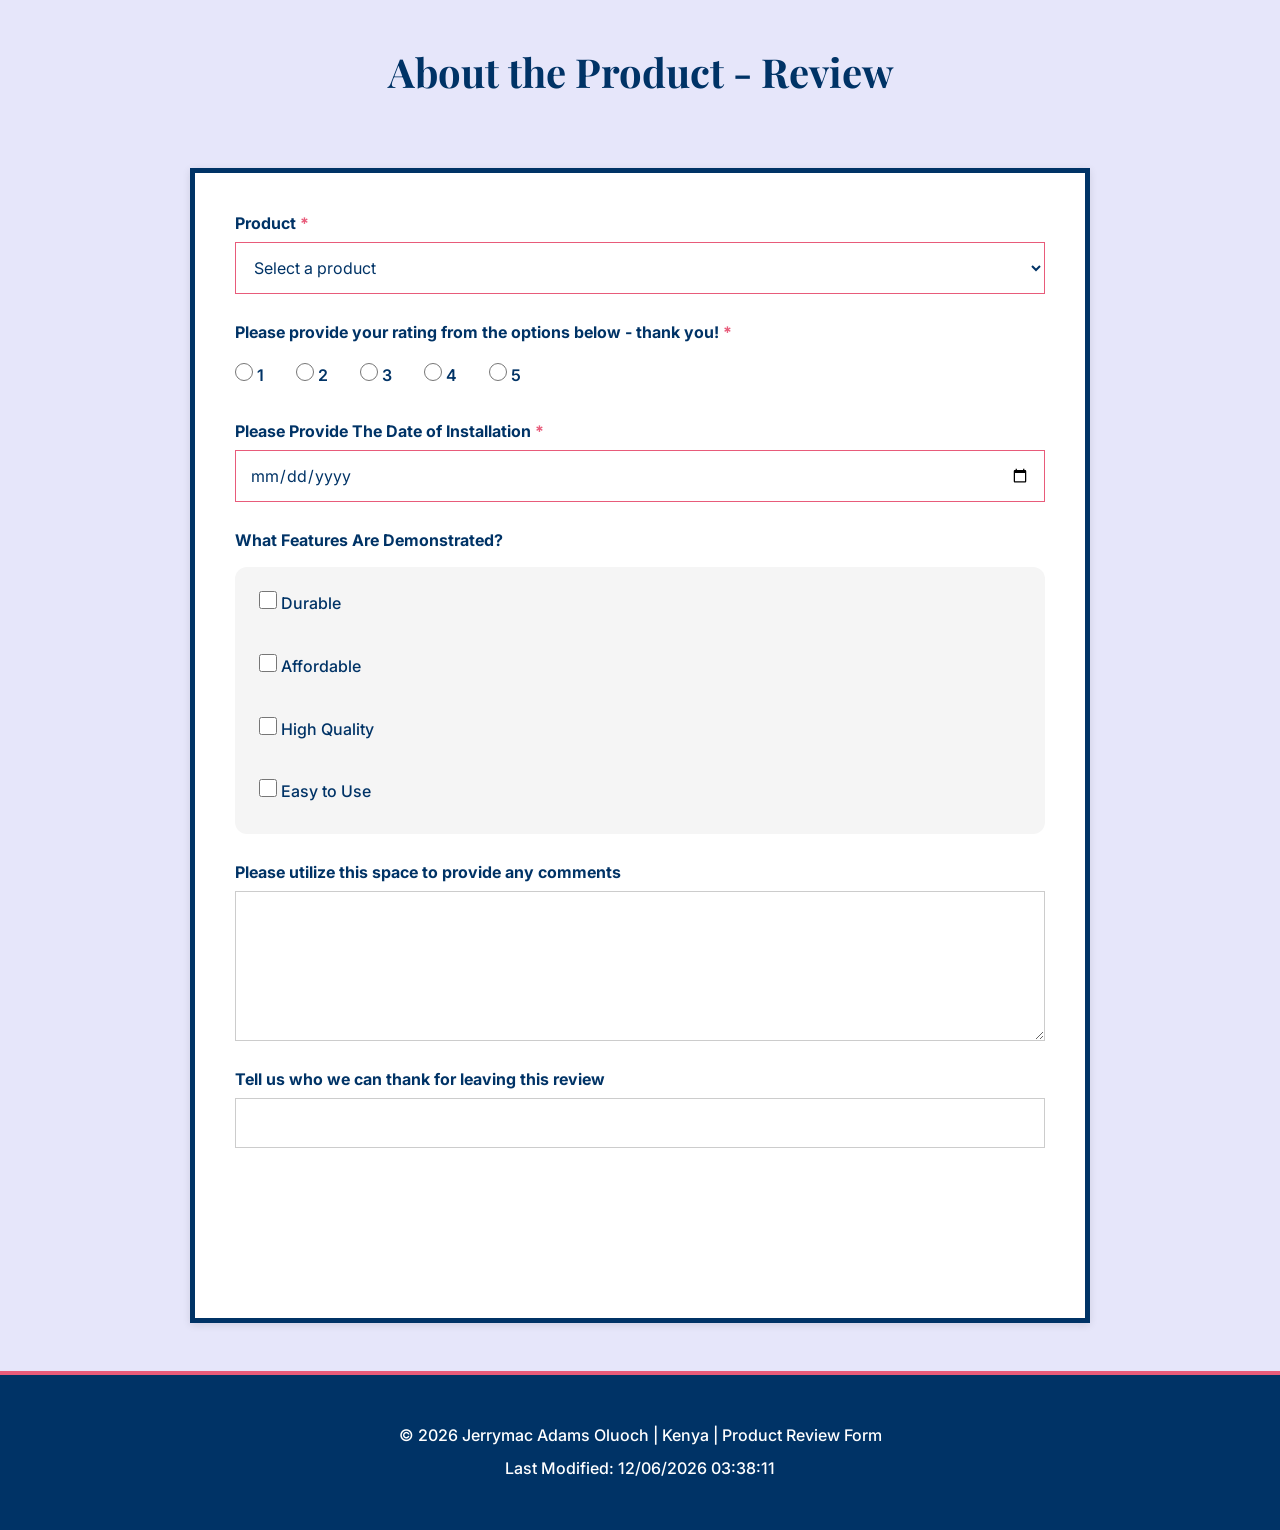
==== form.html @ 51e298d0 "work" ====
<!DOCTYPE html>
<html lang="en">
<head>
    <meta charset="UTF-8">
    <meta name="viewport" content="width=device-width, initial-scale=1.0">
    <title>Product Review - Share Your Experience</title>
    <meta name="author" content="Jerrymac Adams Oluoch">
    <meta name="description" content="A product review form page showing good design principles, specific field requirements, and includes a submission confirmation with a counter.">
    <meta name="theme-color" content="#2C3E50">
    <link rel="preconnect" href="https://fonts.googleapis.com">
    <link rel="preconnect" href="https://fonts.gstatic.com" crossorigin>
    <link href="https://fonts.googleapis.com/css2?family=Inter:opsz,wght@14..32,300;14..32,400;14..32,500;14..32,600;14..32,700&family=Playfair+Display:wght@400;500;600;700&display=swap" rel="stylesheet">
    <link rel="stylesheet" href="styles/form.css">
    <link rel="stylesheet" href="styles/form-large.css">
    <script src="scripts/form.js" defer></script>
</head>
<body>
    <header>
        <h1>About the Product - Review</h1>
    </header>
    
    <main>
        <form action="review.html" method="get" class="product-review-form" id="reviewForm">
            <!-- Product Name Field - Required -->
            <div class="form-group">
                <label for="productname">
                    Product <span class="required-indicator">*</span>
                </label>
                <select id="productname" name="productName" required>
                    <option value="" disabled selected>Select a product</option>
                </select>
            </div>

            <!-- Overall Rating Field - Required -->
            <div class="form-group">
                <label class="rating-label">
                    Please provide your rating from the options below - thank you! <span class="required-indicator">*</span>
                </label>
                <div class="star-rating">
                    <label for="rating1" class="rating-number">
                        <input type="radio" id="rating1" name="rating" value="1" required>
                        <span>1</span>
                    </label>
                    <label for="rating2" class="rating-number">
                        <input type="radio" id="rating2" name="rating" value="2" required>
                        <span>2</span>
                    </label>
                    <label for="rating3" class="rating-number">
                        <input type="radio" id="rating3" name="rating" value="3" required>
                        <span>3</span>
                    </label>
                    <label for="rating4" class="rating-number">
                        <input type="radio" id="rating4" name="rating" value="4" required>
                        <span>4</span>
                    </label>
                    <label for="rating5" class="rating-number">
                        <input type="radio" id="rating5" name="rating" value="5" required>
                        <span>5</span>
                    </label>
                </div>
            </div>

            <!-- Date of Installation Field - Required -->
            <div class="form-group">
                <label for="installDate">
                    Please Provide The Date of Installation <span class="required-indicator">*</span>
                </label>
                <input type="date" id="installDate" name="installDate" required>
            </div>

            <!-- Useful Features - Checkboxes -->
            <div class="form-group">
                <label class="features-label">What Features Are Demonstrated?</label>
                <div class="checkbox-group">
                    <label class="checkbox-option">
                        <input type="checkbox" name="features" value="durability">
                        <span>Durable</span>
                    </label>
                    <label class="checkbox-option">
                        <input type="checkbox" name="features" value="affordable">
                        <span>Affordable</span>
                    </label>
                    <label class="checkbox-option">
                        <input type="checkbox" name="features" value="highQuality">
                        <span>High Quality</span>
                    </label>
                    <label class="checkbox-option">
                        <input type="checkbox" name="features" value="easyToUse">
                        <span>Easy to Use</span>
                    </label>
                </div>
            </div>

            <!-- Written Review - Textarea (Optional) -->
            <div class="form-group">
                <label for="writtenReview">Please utilize this space to provide any comments</label>
                <textarea id="writtenReview" name="writtenReview" rows="6"></textarea>
            </div>

            <!-- User Name - Optional -->
            <div class="form-group">
                <label for="userName">Tell us who we can thank for leaving this review</label>
                <input type="text" id="userName" name="userName">
            </div>

            <!-- Submit Button -->
            <div class="form-group submit-group">
                <button type="submit" class="submit-btn">Provide my review</button>
            </div>
        </form>
    </main>

    <footer>
        <p>©️ <span class="currentyear"></span> Jerrymac Adams Oluoch | Kenya | Product Review Form</p>
        <p class="lastmodified"></p>
    </footer>
</body>
</html>
---- styles/form.css ----
/* form.css - Mobile First */

:root {
    /* Color Schema */
    --primary-blue: #003366;
    --light-blue: #E6F0FF;
    --border-blue: #003366;
    --accent-pink: #E85B7A;
    --text-dark: #003366;
    --text-muted: #666666;
    --border-light: #CCCCCC;
    --background-white: #FFFFFF;
    --background-light: #F5F5F5;
}

* {
    margin: 0;
    padding: 0;
    box-sizing: border-box;
}

html {
    scroll-behavior: smooth;
}

body {
    font-family: 'Inter', sans-serif;
    background-color: #E6E6FA;
    color: var(--text-dark);
    line-height: 1.6;
    font-size: 16px;
}

/* Header */
header {
    background-color: #E6E6FA;
    color: var(--text-dark);
    text-align: center;
    padding: 2rem 1rem;
}

header h1 {
    font-family: 'Playfair Display', serif;
    font-size: 2rem;
    font-weight: 700;
    color: var(--primary-blue);
    margin: 0;
}

/* Main Content */
main {
    max-width: 800px;
    margin: 1.5rem auto;
    padding: 0 1rem;
}

/* Form Container */
.product-review-form {
    background: var(--background-white);
    border: 4px solid var(--border-blue);
    border-radius: 0;
    padding: 2rem;
    box-shadow: 0 2px 8px rgba(0, 0, 0, 0.1);
}

/* Form Groups */
.form-group {
    margin-bottom: 1.5rem;
    display: flex;
    flex-direction: column;
}

.form-group label {
    display: block;
    font-weight: 700;
    margin-bottom: 0.5rem;
    color: var(--primary-blue);
    font-size: 0.95rem;
    line-height: 1.3;
}

.features-label {
    display: block;
    font-weight: 700;
    margin-bottom: 1rem;
    color: var(--primary-blue);
    font-size: 0.95rem;
    line-height: 1.3;
}

/* Required Indicator */
.required-indicator {
    color: var(--accent-pink);
    font-weight: bold;
}

/* Select, Input, Textarea */
select, input[type="date"], input[type="text"], textarea {
    width: 100%;
    padding: 0.75rem;
    border: 1px solid var(--border-light);
    border-radius: 0;
    font-size: 1rem;
    font-family: 'Inter', sans-serif;
    transition: all 0.3s ease;
    background-color: var(--background-white);
    color: var(--text-dark);
}

select:hover,
input:hover,
textarea:hover {
    border-color: var(--border-blue);
    background-color: #F9F9F9;
}

select:focus,
input:focus,
textarea:focus {
    outline: 2px solid var(--primary-blue);
    border-color: var(--primary-blue);
}

select:invalid,
input:invalid {
    border-color: var(--accent-pink);
}

textarea {
    resize: vertical;
    font-family: 'Inter', sans-serif;
    min-height: 120px;
}

/* Rating Section */
.rating-label {
    margin-bottom: 0.75rem;
}

.star-rating {
    display: flex;
    gap: 1.5rem;
    justify-content: flex-start;
    margin-top: 0.75rem;
}

.rating-number {
    display: flex;
    align-items: center;
    gap: 0.5rem;
    cursor: pointer;
    font-size: 1rem;
    font-weight: 600;
    color: var(--text-dark);
}

.rating-number input[type="radio"] {
    width: 18px;
    height: 18px;
    cursor: pointer;
    accent-color: var(--primary-blue);
}

.rating-number span {
    font-size: 1rem;
    font-weight: 600;
    color: var(--primary-blue);
}

.rating-number input[type="radio"]:checked + span {
    color: var(--text-dark);
    font-weight: 700;
}

/* Checkbox Group */
.checkbox-group {
    display: flex;
    flex-direction: column;
    gap: 0.75rem;
    margin-top: 0.75rem;
}

.checkbox-option {
    display: flex;
    align-items: center;
    gap: 0.75rem;
    cursor: pointer;
    font-size: 0.95rem;
    padding: 0.25rem 0;
}

.checkbox-option input[type="checkbox"] {
    width: 18px;
    height: 18px;
    cursor: pointer;
    margin: 0;
    accent-color: var(--primary-blue);
}

.checkbox-option span {
    color: var(--primary-blue);
    font-weight: 600;
}

/* Submit Button */
.submit-group {
    margin-top: 2rem;
    align-items: flex-start;
}

.submit-btn {
    background: var(--accent-pink);
    color: white;
    border: none;
    padding: 0.75rem 2rem;
    font-size: 0.95rem;
    font-weight: 600;
    border-radius: 0;
    cursor: pointer;
    transition: all 0.3s ease;
    font-family: 'Inter', sans-serif;
    text-transform: capitalize;
}

.submit-btn:hover {
    background: #D84860;
    box-shadow: 0 4px 8px rgba(232, 91, 122, 0.3);
}

.submit-btn:focus {
    outline: 2px solid var(--primary-blue);
    outline-offset: 2px;
}

.submit-btn:active {
    transform: scale(0.98);
}

/* Footer */
footer {
    text-align: center;
    padding: 2rem 1rem;
    background-color: var(--primary-blue);
    color: white;
    font-size: 0.95rem;
    margin-top: 3rem;
    line-height: 1.6;
    font-weight: 500;
    border-top: 4px solid var(--accent-pink);
}

footer p {
    margin: 0.5rem 0;
}

/* Placeholder Styling */
::placeholder {
    color: var(--text-muted);
    opacity: 0.8;
}

/* Confirmation Page Styles */
.confirmation-container {
    background: var(--background-white);
    border: 4px solid var(--border-blue);
    padding: 2rem;
    text-align: center;
    box-shadow: 0 2px 8px rgba(0, 0, 0, 0.1);
    margin: 2rem auto;
    max-width: 500px;
}

.success-icon {
    font-size: 4rem;
    margin-bottom: 1rem;
    line-height: 1;
}

.confirmation-container h2 {
    color: var(--primary-blue);
    font-family: 'Playfair Display', serif;
    margin-bottom: 0.75rem;
    font-size: 1.75rem;
    font-weight: 700;
}

.confirmation-container p {
    color: var(--text-muted);
    margin-bottom: 1.5rem;
    line-height: 1.6;
}

.review-counter {
    background: var(--light-blue);
    padding: 1.5rem;
    border-radius: 0;
    margin: 2rem 0;
    border-left: 4px solid var(--primary-blue);
}

.review-counter p {
    margin: 0 0 0.5rem 0;
    font-size: 1rem;
    color: var(--text-dark);
    font-weight: 600;
}

.review-counter strong {
    color: var(--primary-blue);
    font-size: 2rem;
    display: block;
    margin-top: 0.5rem;
}

.review-btn {
    display: inline-block;
    background: var(--accent-pink);
    color: white;
    text-decoration: none;
    padding: 0.75rem 1.5rem;
    border-radius: 0;
    font-weight: 600;
    transition: all 0.3s ease;
    font-size: 0.95rem;
    border: none;
}

.review-btn:hover {
    background: #D84860;
    box-shadow: 0 4px 8px rgba(232, 91, 122, 0.3);
}

.review-btn:focus {
    outline: 2px solid var(--primary-blue);
    outline-offset: 2px;
}

/* Keyboard navigation indicators */
*:focus-visible {
    outline: 2px solid var(--primary-blue);
    outline-offset: 2px;
}

a:focus-visible {
    outline: 2px solid var(--primary-blue);
    outline-offset: 2px;
}

/* Reduced motion support */
@media (prefers-reduced-motion: reduce) {
    * {
        animation-duration: 0.01ms !important;
        animation-iteration-count: 1 !important;
        transition-duration: 0.01ms !important;
        scroll-behavior: auto !important;
    }
}

.star-option {
    display: flex;
    flex-direction: column;
    align-items: center;
    gap: 0.25rem;
    cursor: pointer;
    padding: 0.5rem;
    border-radius: 10px;
    border: 2px solid transparent;
    transition: all 0.2s ease;
    flex: 1;
    min-width: 55px;
    text-align: center;
}

.star-option:hover {
    background-color: var(--background-light);
    border-color: var(--primary-light);
}

.star-option:focus-within {
    outline: 3px solid var(--primary-light);
    outline-offset: 2px;
}

.star-option input[type="radio"] {
    width: 18px;
    height: 18px;
    margin: 0;
    cursor: pointer;
    accent-color: var(--accent-gold);
}

.star-option .star {
    font-size: 1.25rem;
    color: var(--accent-gold);
    letter-spacing: 2px;
    font-weight: bold;
}

.star-option .rating-text {
    font-size: 0.75rem;
    color: var(--text-dark);
    font-weight: 500;
}

.star-option input[type="radio"]:checked + .star {
    color: var(--accent-gold);
    text-shadow: 0 0 8px rgba(230, 126, 34, 0.3);
}

/* Checkbox Group */
.checkbox-group {
    display: grid;
    grid-template-columns: repeat(auto-fill, minmax(150px, 1fr));
    gap: 0.75rem;
    background: var(--background-light);
    padding: 1rem;
    border-radius: 12px;
    margin-top: 0.5rem;
}

.checkbox-option {
    display: flex;
    align-items: center;
    gap: 0.5rem;
    cursor: pointer;
    font-size: 0.9rem;
    padding: 0.5rem;
    border-radius: 8px;
    transition: all 0.2s ease;
}

.checkbox-option:hover {
    background-color: rgba(52, 152, 219, 0.1);
}

.checkbox-option input[type="checkbox"] {
    width: 18px;
    height: 18px;
    cursor: pointer;
    margin: 0;
    accent-color: var(--success-green);
}

.checkbox-option span {
    color: var(--text-dark);
    font-weight: 500;
}

/* Submit Button */
.submit-btn {
    width: 100%;
    background: linear-gradient(135deg, var(--success-green), #219A52);
    color: white;
    border: 3px solid transparent;
    padding: 1rem;
    font-size: 1.1rem;
    font-weight: 600;
    border-radius: 50px;
    cursor: pointer;
    transition: all 0.3s ease;
    font-family: 'Inter', sans-serif;
    display: flex;
    align-items: center;
    justify-content: center;
    gap: 0.5rem;
    margin-top: 1rem;
}

.submit-btn:hover {
    transform: translateY(-2px);
    box-shadow: 0 6px 14px rgba(39, 174, 96, 0.4);
}

.submit-btn:focus {
    outline: 3px solid var(--primary-dark);
    outline-offset: 2px;
}

.submit-btn:active {
    transform: translateY(0);
}

/* Placeholder Styling */
::placeholder {
    color: var(--text-muted);
    opacity: 0.8;
}

/* Confirmation Page Styles */
.confirmation-container {
    background: var(--background-white);
    border-radius: 16px;
    padding: 2rem 1.5rem;
    text-align: center;
    box-shadow: 0 8px 20px rgba(0, 0, 0, 0.08);
    margin: 2rem auto;
    max-width: 500px;
}

.success-icon {
    font-size: 4rem;
    margin-bottom: 1rem;
    line-height: 1;
}

.confirmation-container h2 {
    color: var(--primary-dark);
    font-family: 'Playfair Display', serif;
    margin-bottom: 0.75rem;
    font-size: 1.75rem;
}

.confirmation-container p {
    color: var(--text-muted);
    margin-bottom: 1.5rem;
    line-height: 1.6;
}

.review-counter {
    background: var(--background-light);
    padding: 1.5rem;
    border-radius: 12px;
    margin: 2rem 0;
    border-left: 4px solid var(--success-green);
}

.review-counter p {
    margin: 0 0 0.5rem 0;
    font-size: 1rem;
    color: var(--text-dark);
}

.review-counter strong {
    color: var(--success-green);
    font-size: 2rem;
    display: block;
    margin-top: 0.5rem;
}

.review-btn {
    display: inline-block;
    background: linear-gradient(135deg, var(--primary-dark), var(--primary-light));
    color: white;
    text-decoration: none;
    padding: 0.875rem 2rem;
    border-radius: 50px;
    font-weight: 600;
    transition: all 0.3s ease;
    font-size: 1rem;
    border: 3px solid transparent;
}

.review-btn:hover {
    transform: translateY(-2px);
    box-shadow: 0 6px 14px rgba(44, 62, 80, 0.4);
}

.review-btn:focus {
    outline: 3px solid var(--primary-dark);
    outline-offset: 2px;
}

/* Keyboard navigation indicators */
*:focus-visible {
    outline: 3px solid var(--primary-light);
    outline-offset: 2px;
}

/* Link focus states */
a:focus-visible {
    outline: 3px solid var(--primary-light);
    outline-offset: 2px;
}

/* Reduced motion support */
@media (prefers-reduced-motion: reduce) {
    * {
        animation-duration: 0.01ms !important;
        animation-iteration-count: 1 !important;
        transition-duration: 0.01ms !important;
        scroll-behavior: auto !important;
    }
}

/* Responsive text sizing */
@media (max-width: 480px) {
    header h1 {
        font-size: 1.5rem;
    }
    
    .confirmation-container h2 {
        font-size: 1.5rem;
    }
    
    .submit-btn {
        font-size: 1rem;
        padding: 0.875rem;
    }
}
---- styles/form-large.css ----
/* form-large.css - Desktop Styles */
@media screen and (min-width: 768px) {
    body {
        font-size: 16px;
    }

    header {
        padding: 2.5rem 1rem;
    }

    header h1 {
        font-size: 2.5rem;
    }

    main {
        max-width: 900px;
        padding: 0;
    }

    .product-review-form {
        padding: 2.5rem;
        border: 5px solid #003366;
    }

    .form-group {
        margin-bottom: 1.75rem;
    }

    .form-group label {
        font-size: 1rem;
        font-weight: 700;
    }

    .features-label {
        font-size: 1rem;
    }

    select, input[type="date"], input[type="text"], textarea {
        padding: 0.875rem;
        font-size: 1rem;
    }

    /* Rating - Desktop */
    .star-rating {
        gap: 2rem;
    }

    .rating-number {
        font-size: 1.1rem;
    }

    /* Checkbox Group - Desktop */
    .checkbox-group {
        display: flex;
        flex-direction: column;
        gap: 1rem;
    }

    .checkbox-option {
        font-size: 1rem;
    }

    /* Submit Button - Desktop */
    .submit-btn {
        width: auto;
        padding: 0.875rem 2rem;
        font-size: 1rem;
    }

    /* Confirmation Container - Desktop */
    .confirmation-container {
        max-width: 600px;
        padding: 2.5rem;
        border: 5px solid #003366;
    }

    .confirmation-container h2 {
        font-size: 2rem;
    }

    .review-counter {
        padding: 2rem;
    }

    .review-btn {
        padding: 0.875rem 2rem;
        font-size: 1rem;
    }

    footer {
        padding: 2.5rem 1rem;
        font-size: 1rem;
        border-top: 4px solid #E85B7A;
    }
}
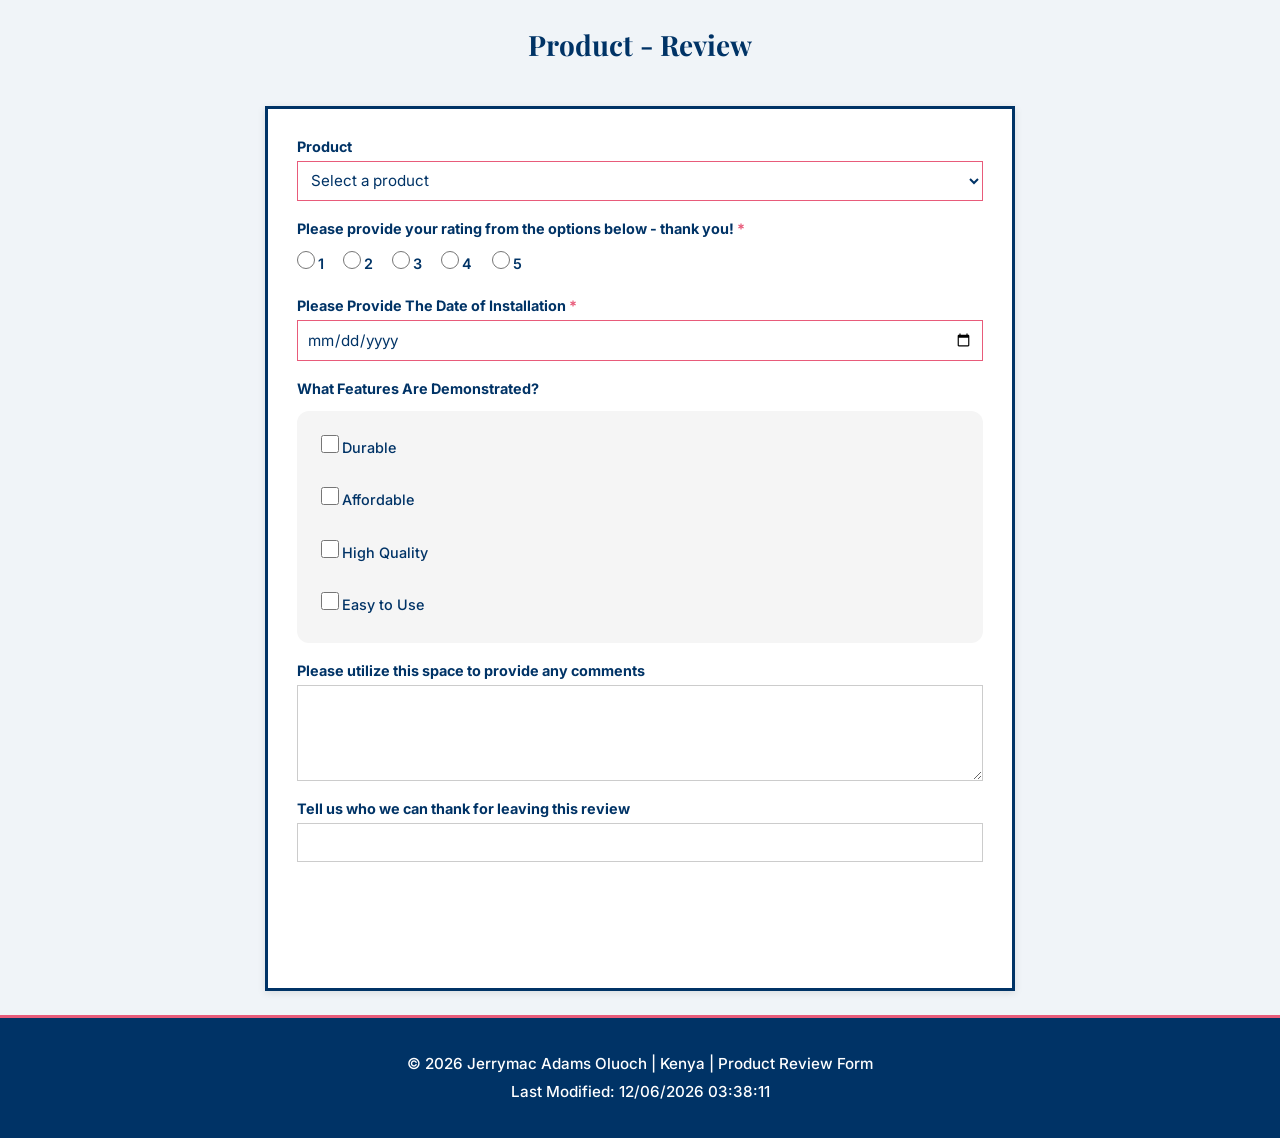
==== commit b4e3ab61: "work" ====
--- a/form.html
+++ b/form.html
@@ -16,7 +16,7 @@
 </head>
 <body>
     <header>
-        <h1>About the Product - Review</h1>
+        <h1>Product - Review</h1>
     </header>
     
     <main>
@@ -24,7 +24,7 @@
             <!-- Product Name Field - Required -->
             <div class="form-group">
                 <label for="productname">
-                    Product <span class="required-indicator">*</span>
+                    Product <span class="required-indicator"></span>
                 </label>
                 <select id="productname" name="productName" required>
                     <option value="" disabled selected>Select a product</option>
@@ -94,7 +94,7 @@
             <!-- Written Review - Textarea (Optional) -->
             <div class="form-group">
                 <label for="writtenReview">Please utilize this space to provide any comments</label>
-                <textarea id="writtenReview" name="writtenReview" rows="6"></textarea>
+                <textarea id="writtenReview" name="writtenReview" rows="4"></textarea>
             </div>
 
             <!-- User Name - Optional -->
--- a/styles/form.css
+++ b/styles/form.css
@@ -25,23 +25,23 @@
 
 body {
     font-family: 'Inter', sans-serif;
-    background-color: #E6E6FA;
-    color: var(--text-dark);
-    line-height: 1.6;
-    font-size: 16px;
+    background-color: #F0F4F8;
+    color: var(--text-dark);
+    line-height: 1.5;
+    font-size: 14px;
 }
 
 /* Header */
 header {
-    background-color: #E6E6FA;
+    background-color: #F0F4F8;
     color: var(--text-dark);
     text-align: center;
-    padding: 2rem 1rem;
+    padding: 1.25rem 1rem;
 }
 
 header h1 {
     font-family: 'Playfair Display', serif;
-    font-size: 2rem;
+    font-size: 1.5rem;
     font-weight: 700;
     color: var(--primary-blue);
     margin: 0;
@@ -49,23 +49,23 @@
 
 /* Main Content */
 main {
-    max-width: 800px;
-    margin: 1.5rem auto;
+    max-width: 700px;
+    margin: 1rem auto;
     padding: 0 1rem;
 }
 
 /* Form Container */
 .product-review-form {
     background: var(--background-white);
-    border: 4px solid var(--border-blue);
+    border: 3px solid var(--border-blue);
     border-radius: 0;
-    padding: 2rem;
+    padding: 1.5rem;
     box-shadow: 0 2px 8px rgba(0, 0, 0, 0.1);
 }
 
 /* Form Groups */
 .form-group {
-    margin-bottom: 1.5rem;
+    margin-bottom: 1.1rem;
     display: flex;
     flex-direction: column;
 }
@@ -73,19 +73,19 @@
 .form-group label {
     display: block;
     font-weight: 700;
-    margin-bottom: 0.5rem;
-    color: var(--primary-blue);
-    font-size: 0.95rem;
-    line-height: 1.3;
+    margin-bottom: 0.35rem;
+    color: var(--primary-blue);
+    font-size: 0.88rem;
+    line-height: 1.2;
 }
 
 .features-label {
     display: block;
     font-weight: 700;
-    margin-bottom: 1rem;
-    color: var(--primary-blue);
-    font-size: 0.95rem;
-    line-height: 1.3;
+    margin-bottom: 0.7rem;
+    color: var(--primary-blue);
+    font-size: 0.88rem;
+    line-height: 1.2;
 }
 
 /* Required Indicator */
@@ -97,7 +97,7 @@
 /* Select, Input, Textarea */
 select, input[type="date"], input[type="text"], textarea {
     width: 100%;
-    padding: 0.75rem;
+    padding: 0.5rem;
     border: 1px solid var(--border-light);
     border-radius: 0;
     font-size: 1rem;
@@ -129,7 +129,7 @@
 textarea {
     resize: vertical;
     font-family: 'Inter', sans-serif;
-    min-height: 120px;
+    min-height: 90px;
 }
 
 /* Rating Section */
@@ -139,17 +139,17 @@
 
 .star-rating {
     display: flex;
-    gap: 1.5rem;
+    gap: 1rem;
     justify-content: flex-start;
-    margin-top: 0.75rem;
+    margin-top: 0.5rem;
 }
 
 .rating-number {
     display: flex;
     align-items: center;
-    gap: 0.5rem;
-    cursor: pointer;
-    font-size: 1rem;
+    gap: 0.35rem;
+    cursor: pointer;
+    font-size: 0.9rem;
     font-weight: 600;
     color: var(--text-dark);
 }
@@ -162,7 +162,7 @@
 }
 
 .rating-number span {
-    font-size: 1rem;
+    font-size: 0.9rem;
     font-weight: 600;
     color: var(--primary-blue);
 }
@@ -176,22 +176,22 @@
 .checkbox-group {
     display: flex;
     flex-direction: column;
-    gap: 0.75rem;
-    margin-top: 0.75rem;
+    gap: 0.5rem;
+    margin-top: 0.5rem;
 }
 
 .checkbox-option {
     display: flex;
     align-items: center;
-    gap: 0.75rem;
-    cursor: pointer;
-    font-size: 0.95rem;
-    padding: 0.25rem 0;
+    gap: 0.5rem;
+    cursor: pointer;
+    font-size: 0.88rem;
+    padding: 0.2rem 0;
 }
 
 .checkbox-option input[type="checkbox"] {
-    width: 18px;
-    height: 18px;
+    width: 16px;
+    height: 16px;
     cursor: pointer;
     margin: 0;
     accent-color: var(--primary-blue);
@@ -204,7 +204,7 @@
 
 /* Submit Button */
 .submit-group {
-    margin-top: 2rem;
+    margin-top: 1.2rem;
     align-items: flex-start;
 }
 
@@ -212,8 +212,8 @@
     background: var(--accent-pink);
     color: white;
     border: none;
-    padding: 0.75rem 2rem;
-    font-size: 0.95rem;
+    padding: 0.6rem 1.5rem;
+    font-size: 0.88rem;
     font-weight: 600;
     border-radius: 0;
     cursor: pointer;
@@ -239,18 +239,18 @@
 /* Footer */
 footer {
     text-align: center;
-    padding: 2rem 1rem;
+    padding: 1.2rem 1rem;
     background-color: var(--primary-blue);
     color: white;
-    font-size: 0.95rem;
-    margin-top: 3rem;
-    line-height: 1.6;
+    font-size: 0.85rem;
+    margin-top: 1.5rem;
+    line-height: 1.5;
     font-weight: 500;
-    border-top: 4px solid var(--accent-pink);
+    border-top: 3px solid var(--accent-pink);
 }
 
 footer p {
-    margin: 0.5rem 0;
+    margin: 0.35rem 0;
 }
 
 /* Placeholder Styling */
@@ -262,12 +262,12 @@
 /* Confirmation Page Styles */
 .confirmation-container {
     background: var(--background-white);
-    border: 4px solid var(--border-blue);
-    padding: 2rem;
+    border: 3px solid var(--border-blue);
+    padding: 1.5rem;
     text-align: center;
     box-shadow: 0 2px 8px rgba(0, 0, 0, 0.1);
-    margin: 2rem auto;
-    max-width: 500px;
+    margin: 1.5rem auto;
+    max-width: 450px;
 }
 
 .success-icon {
@@ -279,8 +279,8 @@
 .confirmation-container h2 {
     color: var(--primary-blue);
     font-family: 'Playfair Display', serif;
-    margin-bottom: 0.75rem;
-    font-size: 1.75rem;
+    margin-bottom: 0.6rem;
+    font-size: 1.4rem;
     font-weight: 700;
 }
 
@@ -292,22 +292,22 @@
 
 .review-counter {
     background: var(--light-blue);
-    padding: 1.5rem;
+    padding: 1.1rem;
     border-radius: 0;
-    margin: 2rem 0;
-    border-left: 4px solid var(--primary-blue);
+    margin: 1.2rem 0;
+    border-left: 3px solid var(--primary-blue);
 }
 
 .review-counter p {
-    margin: 0 0 0.5rem 0;
-    font-size: 1rem;
+    margin: 0 0 0.3rem 0;
+    font-size: 0.88rem;
     color: var(--text-dark);
     font-weight: 600;
 }
 
 .review-counter strong {
     color: var(--primary-blue);
-    font-size: 2rem;
+    font-size: 1.5rem;
     display: block;
     margin-top: 0.5rem;
 }
@@ -317,11 +317,11 @@
     background: var(--accent-pink);
     color: white;
     text-decoration: none;
-    padding: 0.75rem 1.5rem;
+    padding: 0.6rem 1.2rem;
     border-radius: 0;
     font-weight: 600;
     transition: all 0.3s ease;
-    font-size: 0.95rem;
+    font-size: 0.85rem;
     border: none;
 }
 
--- a/styles/form-large.css
+++ b/styles/form-large.css
@@ -1,95 +1,95 @@
 /* form-large.css - Desktop Styles */
 @media screen and (min-width: 768px) {
     body {
-        font-size: 16px;
+        font-size: 14px;
     }
 
     header {
-        padding: 2.5rem 1rem;
+        padding: 1.5rem 1rem;
     }
 
     header h1 {
-        font-size: 2.5rem;
+        font-size: 1.75rem;
     }
 
     main {
-        max-width: 900px;
+        max-width: 750px;
         padding: 0;
     }
 
     .product-review-form {
-        padding: 2.5rem;
-        border: 5px solid #003366;
+        padding: 1.8rem;
+        border: 3px solid #003366;
     }
 
     .form-group {
-        margin-bottom: 1.75rem;
+        margin-bottom: 1.2rem;
     }
 
     .form-group label {
-        font-size: 1rem;
+        font-size: 0.9rem;
         font-weight: 700;
     }
 
     .features-label {
-        font-size: 1rem;
+        font-size: 0.9rem;
     }
 
     select, input[type="date"], input[type="text"], textarea {
-        padding: 0.875rem;
-        font-size: 1rem;
+        padding: 0.55rem;
+        font-size: 0.95rem;
     }
 
     /* Rating - Desktop */
     .star-rating {
-        gap: 2rem;
+        gap: 1.2rem;
     }
 
     .rating-number {
-        font-size: 1.1rem;
+        font-size: 0.95rem;
     }
 
     /* Checkbox Group - Desktop */
     .checkbox-group {
         display: flex;
         flex-direction: column;
-        gap: 1rem;
+        gap: 0.6rem;
     }
 
     .checkbox-option {
-        font-size: 1rem;
+        font-size: 0.9rem;
     }
 
     /* Submit Button - Desktop */
     .submit-btn {
         width: auto;
-        padding: 0.875rem 2rem;
-        font-size: 1rem;
+        padding: 0.65rem 1.75rem;
+        font-size: 0.9rem;
     }
 
     /* Confirmation Container - Desktop */
     .confirmation-container {
-        max-width: 600px;
-        padding: 2.5rem;
-        border: 5px solid #003366;
+        max-width: 550px;
+        padding: 1.8rem;
+        border: 3px solid #003366;
     }
 
     .confirmation-container h2 {
-        font-size: 2rem;
+        font-size: 1.5rem;
     }
 
     .review-counter {
-        padding: 2rem;
+        padding: 1.5rem;
     }
 
     .review-btn {
-        padding: 0.875rem 2rem;
-        font-size: 1rem;
+        padding: 0.65rem 1.5rem;
+        font-size: 0.9rem;
     }
 
     footer {
-        padding: 2.5rem 1rem;
-        font-size: 1rem;
-        border-top: 4px solid #E85B7A;
+        padding: 1.8rem 1rem;
+        font-size: 0.95rem;
+        border-top: 3px solid #E85B7A;
     }
 }
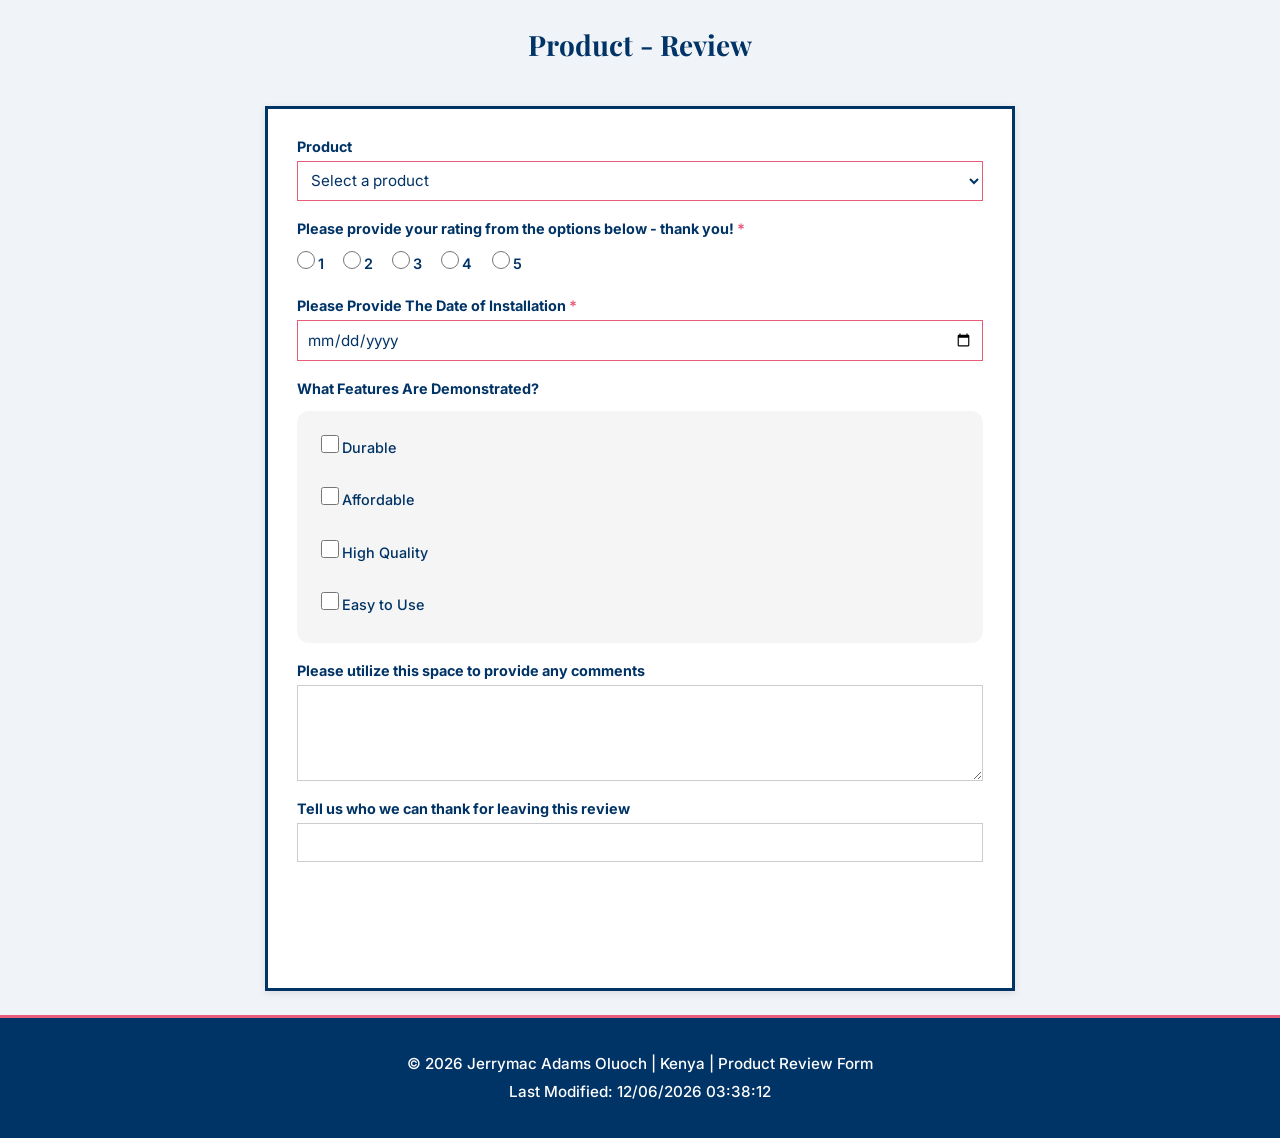
==== commit 85c04969: "work" ====
--- a/form.html
+++ b/form.html
@@ -72,20 +72,20 @@
             <div class="form-group">
                 <label class="features-label">What Features Are Demonstrated?</label>
                 <div class="checkbox-group">
-                    <label class="checkbox-option">
-                        <input type="checkbox" name="features" value="durability">
+                    <label for="durability" class="checkbox-option">
+                        <input type="checkbox" id="durability" name="features" value="durability">
                         <span>Durable</span>
                     </label>
-                    <label class="checkbox-option">
-                        <input type="checkbox" name="features" value="affordable">
+                    <label for="affordable" class="checkbox-option">
+                        <input type="checkbox" id="affordable" name="features" value="affordable">
                         <span>Affordable</span>
                     </label>
-                    <label class="checkbox-option">
-                        <input type="checkbox" name="features" value="highQuality">
+                    <label for="highQuality" class="checkbox-option">
+                        <input type="checkbox" id="highQuality" name="features" value="highQuality">
                         <span>High Quality</span>
                     </label>
-                    <label class="checkbox-option">
-                        <input type="checkbox" name="features" value="easyToUse">
+                    <label for="easyToUse" class="checkbox-option">
+                        <input type="checkbox" id="easyToUse" name="features" value="easyToUse">
                         <span>Easy to Use</span>
                     </label>
                 </div>
